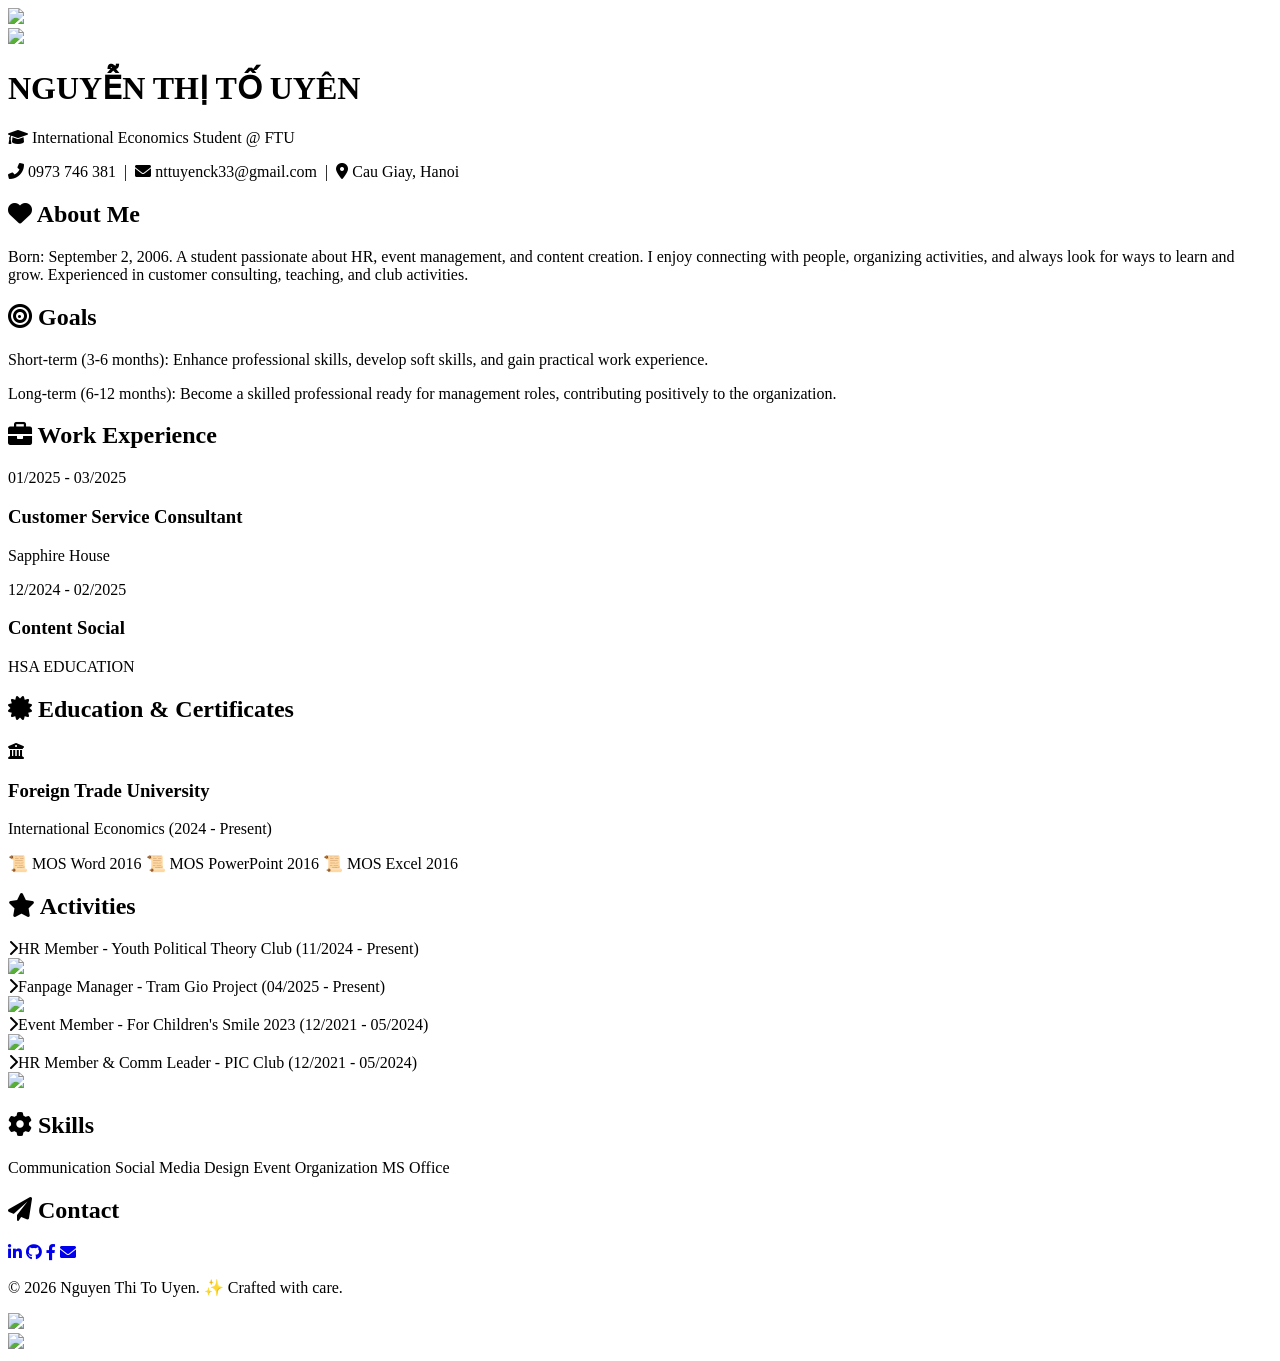
==== index.html @ a0c2809f "Update and rename index - Copy.html to index.html" ====
<!DOCTYPE html>
<html lang="en">
<head>
    <meta charset="UTF-8">
    <meta name="viewport" content="width=device-width, initial-scale=1.0">
    <title>Nguyễn Thị Tố Uyên - Portfolio</title>
    <link rel="stylesheet" href="style.css">
    <link rel="stylesheet" href="https://cdnjs.cloudflare.com/ajax/libs/font-awesome/6.0.0/css/all.min.css">
</head>
<body>
    <div class="container">
        <!-- Cột ảnh bên trái - 2 ảnh -->
        <div class="sidebar left-sidebar">
            <div class="decor-image">
                <img src="https://github.com/nttuyenks/nttuyen29.github.io/blob/main/images/1.jpg">
            </div>
            <div class="decor-image">
                <img src="https://github.com/nttuyenks/nttuyen29.github.io/blob/main/images/2.jpg">
            </div>
        </div>

        <!-- Nội dung chính giữa -->
        <div class="main-content">
            <div class="content">
                <!-- Header -->
                <header class="fade-in">
                    <h1>NGUYỄN THỊ TỐ UYÊN</h1>
                    <p class="subtitle"><i class="fas fa-graduation-cap"></i> International Economics Student @ FTU</p>
                    <p class="contact">
                        <i class="fas fa-phone-alt"></i> 0973 746 381 &nbsp;|&nbsp;
                        <i class="fas fa-envelope"></i> nttuyenck33@gmail.com &nbsp;|&nbsp;
                        <i class="fas fa-map-marker-alt"></i> Cau Giay, Hanoi
                    </p>
                </header>

                <!-- About Me -->
                <section class="scroll-reveal">
                    <h2><i class="fas fa-heart"></i> About Me</h2>
                    <p>Born: September 2, 2006. A student passionate about HR, event management, and content creation. I enjoy connecting with people, organizing activities, and always look for ways to learn and grow. Experienced in customer consulting, teaching, and club activities.</p>
                </section>

                <!-- Goals -->
                <section class="scroll-reveal">
                    <h2><i class="fas fa-bullseye"></i> Goals</h2>
                    <div class="goals-list">
                        <p><span class="goal-label">Short-term (3-6 months):</span> Enhance professional skills, develop soft skills, and gain practical work experience.</p>
                        <p><span class="goal-label">Long-term (6-12 months):</span> Become a skilled professional ready for management roles, contributing positively to the organization.</p>
                    </div>
                </section>

                <!-- Work Experience -->
                <section class="scroll-reveal">
                    <h2><i class="fas fa-briefcase"></i> Work Experience</h2>
                    <div class="timeline-item">
                        <div class="timeline-date">01/2025 - 03/2025</div>
                        <div class="timeline-content">
                            <h3>Customer Service Consultant</h3>
                            <p class="company">Sapphire House</p>
                        </div>
                    </div>
                    <div class="timeline-item">
                        <div class="timeline-date">12/2024 - 02/2025</div>
                        <div class="timeline-content">
                            <h3>Content Social </h3>
                            <p class="company">HSA EDUCATION</p>
                        </div>
                    </div>
                </section>

                <!-- Education & Certificates -->
                <section class="scroll-reveal">
                    <h2><i class="fas fa-certificate"></i> Education & Certificates</h2>
                    <div class="edu-item">
                        <i class="fas fa-university"></i>
                        <div><h3>Foreign Trade University</h3><p>International Economics (2024 - Present)</p></div>
                    </div>
                    <div class="certs">
                        <span class="cert-badge">📜 MOS Word 2016</span>
                        <span class="cert-badge">📜 MOS PowerPoint 2016</span>
                        <span class="cert-badge">📜 MOS Excel 2016</span>
                    </div>
                </section>

                <!-- Activities -->
                <section class="scroll-reveal">
                    <h2><i class="fas fa-star"></i> Activities</h2>
                    <div class="activities-container">
                        <div class="activity-item">
                            <div class="activity-info"><i class="fas fa-chevron-right"></i><span>HR Member - Youth Political Theory Club (11/2024 - Present)</span></div>
                            <div class="activity-image"><img src="https://github.com/nttuyenks/nttuyen29.github.io/blob/main/images/9.jpg"></div>
                        </div>
                        <div class="activity-item">
                            <div class="activity-info"><i class="fas fa-chevron-right"></i><span>Fanpage Manager - Tram Gio Project (04/2025 - Present)</span></div>
                            <div class="activity-image"><img src="https://github.com/nttuyenks/nttuyen29.github.io/blob/main/images/5.jpg"></div>
                        </div>
                        <div class="activity-item">
                            <div class="activity-info"><i class="fas fa-chevron-right"></i><span>Event Member - For Children's Smile 2023 (12/2021 - 05/2024)</span></div>
                            <div class="activity-image"><img src="https://github.com/nttuyenks/nttuyen29.github.io/blob/main/images/6.jpg"></div>
                        </div>
                        <div class="activity-item">
                            <div class="activity-info"><i class="fas fa-chevron-right"></i><span>HR Member & Comm Leader - PIC Club (12/2021 - 05/2024)</span></div>
                            <div class="activity-image"><img src="https://github.com/nttuyenks/nttuyen29.github.io/blob/main/images/8.jpg"></div>
                        </div>
                    </div>
                </section>

                <!-- Skills -->
                <section class="scroll-reveal">
                    <h2><i class="fas fa-cog"></i> Skills</h2>
                    <div class="skills">
                        <span class="skill-tag">Communication</span>
                        <span class="skill-tag">Social Media</span>
                        <span class="skill-tag">Design</span>
                        <span class="skill-tag">Event Organization</span>
                        <span class="skill-tag">MS Office</span>
                    </div>
                </section>

                <!-- Contact -->
                <section class="scroll-reveal">
                    <h2><i class="fas fa-paper-plane"></i> Contact</h2>
                    <div class="contact-icons">
                        <a href="#" class="contact-icon"><i class="fab fa-linkedin-in"></i></a>
                        <a href="#" class="contact-icon"><i class="fab fa-github"></i></a>
                        <a href="#" class="contact-icon"><i class="fab fa-facebook-f"></i></a>
                        <a href="#" class="contact-icon"><i class="fas fa-envelope"></i></a>
                    </div>
                </section>

                <footer>
                    <p>© 2026 Nguyen Thi To Uyen. ✨ Crafted with care.</p>
                </footer>
            </div>
        </div>

        <!-- Cột ảnh bên phải - 2 ảnh -->
        <div class="sidebar right-sidebar">
            <div class="decor-image">
                <img src="https://github.com/nttuyenks/nttuyen29.github.io/blob/main/images/11.jpg">
            </div>
            <div class="decor-image">
                <img src="https://github.com/nttuyenks/nttuyen29.github.io/blob/main/images/10.jpg">
            </div>
        </div>
    </div>

    <script>
        // Hiệu ứng xuất hiện khi cuộn
        const reveals = document.querySelectorAll('.scroll-reveal');

        function checkReveal() {
            for (let i = 0; i < reveals.length; i++) {
                const windowHeight = window.innerHeight;
                const revealTop = reveals[i].getBoundingClientRect().top;
                const revealPoint = 150;

                if (revealTop < windowHeight - revealPoint) {
                    reveals[i].classList.add('active');
                }
            }
        }

        window.addEventListener('scroll', checkReveal);
        checkReveal();
    </script>
</body>

</html>
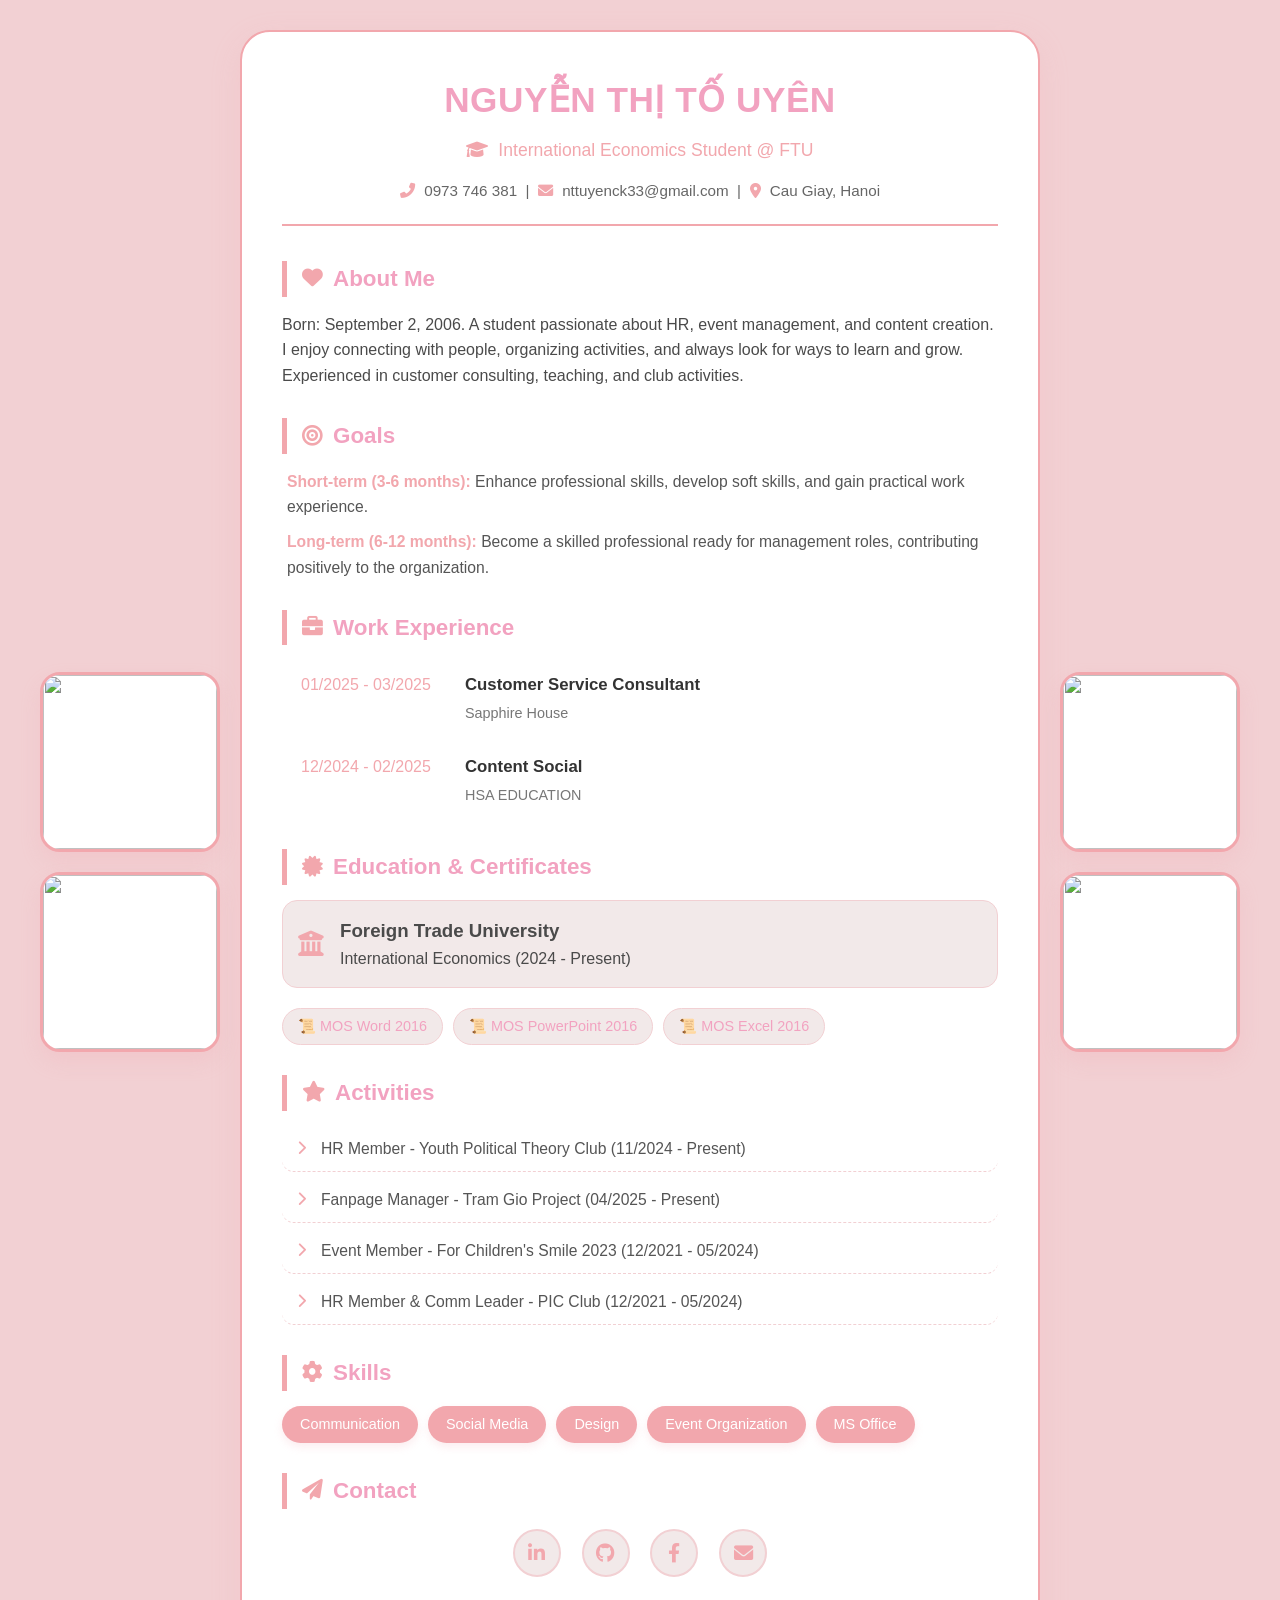
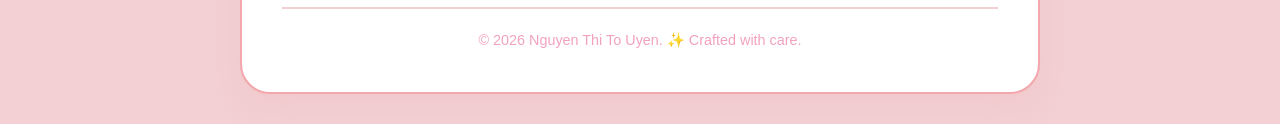
==== commit 566ef5a9: "Update index.html" ====
--- a/index.html
+++ b/index.html
@@ -12,10 +12,10 @@
         <!-- Cột ảnh bên trái - 2 ảnh -->
         <div class="sidebar left-sidebar">
             <div class="decor-image">
-                <img src="https://github.com/nttuyenks/nttuyen29.github.io/blob/main/images/1.jpg">
+                <img src="https://github.com/nttuyenks/nttuyen29.github.io/raw/main/images/1.jpg">
             </div>
             <div class="decor-image">
-                <img src="https://github.com/nttuyenks/nttuyen29.github.io/blob/main/images/2.jpg">
+                <img src="https://github.com/nttuyenks/nttuyen29.github.io/raw/main/images/2.jpg">
             </div>
         </div>
 
@@ -87,19 +87,19 @@
                     <div class="activities-container">
                         <div class="activity-item">
                             <div class="activity-info"><i class="fas fa-chevron-right"></i><span>HR Member - Youth Political Theory Club (11/2024 - Present)</span></div>
-                            <div class="activity-image"><img src="https://github.com/nttuyenks/nttuyen29.github.io/blob/main/images/9.jpg"></div>
+                            <div class="activity-image"><img src="https://github.com/nttuyenks/nttuyen29.github.io/raw/main/images/9.jpg"></div>
                         </div>
                         <div class="activity-item">
                             <div class="activity-info"><i class="fas fa-chevron-right"></i><span>Fanpage Manager - Tram Gio Project (04/2025 - Present)</span></div>
-                            <div class="activity-image"><img src="https://github.com/nttuyenks/nttuyen29.github.io/blob/main/images/5.jpg"></div>
+                            <div class="activity-image"><img src="https://github.com/nttuyenks/nttuyen29.github.io/raw/main/images/5.jpg"></div>
                         </div>
                         <div class="activity-item">
                             <div class="activity-info"><i class="fas fa-chevron-right"></i><span>Event Member - For Children's Smile 2023 (12/2021 - 05/2024)</span></div>
-                            <div class="activity-image"><img src="https://github.com/nttuyenks/nttuyen29.github.io/blob/main/images/6.jpg"></div>
+                            <div class="activity-image"><img src="https://github.com/nttuyenks/nttuyen29.github.io/raw/main/images/6.jpg"></div>
                         </div>
                         <div class="activity-item">
                             <div class="activity-info"><i class="fas fa-chevron-right"></i><span>HR Member & Comm Leader - PIC Club (12/2021 - 05/2024)</span></div>
-                            <div class="activity-image"><img src="https://github.com/nttuyenks/nttuyen29.github.io/blob/main/images/8.jpg"></div>
+                            <div class="activity-image"><img src="https://github.com/nttuyenks/nttuyen29.github.io/raw/main/images/8.jpg"></div>
                         </div>
                     </div>
                 </section>
@@ -136,10 +136,10 @@
         <!-- Cột ảnh bên phải - 2 ảnh -->
         <div class="sidebar right-sidebar">
             <div class="decor-image">
-                <img src="https://github.com/nttuyenks/nttuyen29.github.io/blob/main/images/11.jpg">
+                <img src="https://github.com/nttuyenks/nttuyen29.github.io/raw/main/images/11.jpg">
             </div>
             <div class="decor-image">
-                <img src="https://github.com/nttuyenks/nttuyen29.github.io/blob/main/images/10.jpg">
+                <img src="https://github.com/nttuyenks/nttuyen29.github.io/raw/main/images/10.jpg">
             </div>
         </div>
     </div>
@@ -168,3 +168,4 @@
 </html>
 
 
+
--- a/style.css
+++ b/style.css
@@ -0,0 +1,437 @@
+* {
+    margin: 0;
+    padding: 0;
+    box-sizing: border-box;
+}
+
+body {
+    font-family: 'Segoe UI', Roboto, -apple-system, BlinkMacSystemFont, sans-serif;
+    background: #F2D0D3;
+    padding: 30px 20px;
+    line-height: 1.6;
+    color: #4a4a4a;
+    min-height: 100vh;
+    display: flex;
+    align-items: center;
+}
+
+/* Container chính chia 3 cột */
+.container {
+    max-width: 1200px;
+    margin: 0 auto;
+    display: flex;
+    gap: 20px;
+    align-items: stretch;
+}
+
+/* Cột sidebar trái và phải - mỗi bên 2 ảnh */
+.sidebar {
+    flex: 0 0 180px;
+    display: flex;
+    flex-direction: column;
+    gap: 20px;
+    justify-content: center; /* Căn giữa các ảnh theo chiều dọc */
+}
+
+/* Ảnh trang trí - tất cả đều bằng nhau */
+.decor-image {
+    width: 100%;
+    aspect-ratio: 1/1; /* Tỷ lệ 1:1 - hình vuông */
+    border-radius: 20px;
+    overflow: hidden;
+    transition: all 0.4s ease;
+    box-shadow: 0 10px 20px rgba(242, 167, 173, 0.2);
+    border: 3px solid #F2A7AD;
+    background: white;
+}
+
+.decor-image:hover {
+    transform: scale(1.05) rotate(3deg);
+    box-shadow: 0 15px 30px rgba(242, 167, 173, 0.4);
+    border-color: #F2A2C0;
+}
+
+.decor-image img {
+    width: 100%;
+    height: 100%;
+    display: block;
+    object-fit: cover; /* Ảnh phủ đầy khung */
+}
+
+/* Cột nội dung chính giữa */
+.main-content {
+    flex: 1;
+    min-width: 0;
+}
+
+/* Khung nội dung */
+.content {
+    background: white;
+    padding: 40px;
+    border-radius: 30px;
+    border: 2px solid #F2A7AD;
+    box-shadow: 0 10px 30px rgba(242, 167, 173, 0.2);
+}
+
+/* Header */
+header {
+    text-align: center;
+    margin-bottom: 35px;
+    padding-bottom: 20px;
+    border-bottom: 2px solid #F2A7AD;
+}
+
+h1 {
+    color: #F2A2C0;
+    font-size: 2.2rem;
+    margin-bottom: 8px;
+    font-weight: 600;
+    letter-spacing: 0.5px;
+}
+
+.subtitle {
+    color: #F2A7AD;
+    font-size: 1.1rem;
+    margin-bottom: 15px;
+    font-weight: 500;
+}
+
+.subtitle i {
+    margin-right: 5px;
+}
+
+.contact {
+    color: #666;
+    font-size: 0.95rem;
+}
+
+.contact i {
+    color: #F2A7AD;
+    margin-right: 5px;
+}
+
+/* Sections */
+section {
+    margin-bottom: 30px;
+}
+
+h2 {
+    color: #F2A2C0;
+    font-size: 1.4rem;
+    margin-bottom: 15px;
+    font-weight: 600;
+    display: flex;
+    align-items: center;
+    gap: 10px;
+    border-left: 5px solid #F2A7AD;
+    padding-left: 15px;
+}
+
+h2 i {
+    color: #F2A7AD;
+    font-size: 1.3rem;
+}
+
+/* Hiệu ứng xuất hiện */
+.fade-in {
+    animation: fadeIn 1s ease-out;
+}
+
+@keyframes fadeIn {
+    from {
+        opacity: 0;
+        transform: translateY(20px);
+    }
+    to {
+        opacity: 1;
+        transform: translateY(0);
+    }
+}
+
+.scroll-reveal {
+    opacity: 0;
+    transform: translateY(30px);
+    transition: all 0.8s ease;
+}
+
+.scroll-reveal.active {
+    opacity: 1;
+    transform: translateY(0);
+}
+
+/* Goals */
+.goals-list p {
+    margin-bottom: 10px;
+    color: #555;
+    font-size: 0.98rem;
+    padding-left: 5px;
+}
+
+.goal-label {
+    color: #F2A7AD;
+    font-weight: 600;
+    display: inline-block;
+    min-width: 150px;
+}
+
+/* Timeline */
+.timeline-item {
+    display: flex;
+    gap: 1.5rem;
+    padding: 12px 15px;
+    border-radius: 15px;
+    transition: all 0.3s ease;
+    margin-bottom: 5px;
+    border-left: 4px solid transparent;
+}
+
+.timeline-item:hover {
+    background: #F2E9E9;
+    transform: translateX(10px);
+    border-left-color: #F2A7AD;
+}
+
+.timeline-date {
+    min-width: 140px;
+    font-weight: 500;
+    color: #F2A7AD;
+}
+
+.timeline-content h3 {
+    font-size: 1.05rem;
+    color: #333;
+    margin-bottom: 3px;
+}
+
+.company {
+    color: #777;
+    font-size: 0.9rem;
+}
+
+/* Education */
+.edu-item {
+    display: flex;
+    align-items: center;
+    gap: 1rem;
+    padding: 15px;
+    background: #F2E9E9;
+    border-radius: 15px;
+    transition: all 0.3s ease;
+    border: 1px solid #F2D0D3;
+    margin-bottom: 20px;
+}
+
+.edu-item:hover {
+    transform: scale(1.02);
+    border-color: #F2A7AD;
+}
+
+.edu-item i {
+    font-size: 1.6rem;
+    color: #F2A7AD;
+}
+
+/* Certificates */
+.certs {
+    display: flex;
+    flex-wrap: wrap;
+    gap: 10px;
+}
+
+.cert-badge {
+    background: #F2E9E9;
+    color: #F2A2C0;
+    padding: 6px 15px;
+    border-radius: 30px;
+    font-size: 0.9rem;
+    border: 1px solid #F2D0D3;
+    transition: all 0.2s ease;
+}
+
+.cert-badge:hover {
+    transform: translateY(-3px);
+    border-color: #F2A7AD;
+    box-shadow: 0 5px 10px rgba(242,167,173,0.2);
+}
+
+/* Activities */
+.activities-container {
+    display: flex;
+    flex-direction: column;
+    gap: 5px;
+}
+
+.activity-item {
+    display: flex;
+    align-items: center;
+    justify-content: space-between;
+    padding: 10px 15px;
+    border-radius: 12px;
+    transition: all 0.3s ease;
+    cursor: default;
+    border-bottom: 1px dashed #F2D0D3;
+}
+
+.activity-info {
+    display: flex;
+    align-items: center;
+    gap: 15px;
+    flex: 1;
+}
+
+.activity-info i {
+    color: #F2A7AD;
+    font-size: 0.9rem;
+    transition: transform 0.3s ease;
+}
+
+.activity-info span {
+    color: #555;
+    font-size: 0.98rem;
+    transition: all 0.2s ease;
+}
+
+.activity-image {
+    width: 0;
+    height: 0;
+    opacity: 0;
+    overflow: hidden;
+    border-radius: 10px;
+    transition: all 0.4s ease;
+    margin-left: 15px;
+}
+
+.activity-image img {
+    width: 160px;
+    height: 100px;
+    object-fit: cover;
+    border-radius: 10px;
+    box-shadow: 0 8px 20px rgba(242,167,173,0.3);
+    border: 2px solid #F2A7AD;
+}
+
+.activity-item:hover {
+    background: #F2E9E9;
+    transform: translateX(8px);
+}
+
+.activity-item:hover .activity-info i {
+    transform: translateX(5px);
+    color: #F2A2C0;
+}
+
+.activity-item:hover .activity-info span {
+    color: #F2A7AD;
+    font-weight: 500;
+}
+
+.activity-item:hover .activity-image {
+    width: auto;
+    height: auto;
+    opacity: 1;
+}
+
+/* Skills */
+.skills {
+    display: flex;
+    flex-wrap: wrap;
+    gap: 10px;
+    margin-top: 10px;
+}
+
+.skill-tag {
+    background: #F2A7AD;
+    color: white;
+    padding: 7px 18px;
+    border-radius: 30px;
+    font-size: 0.9rem;
+    font-weight: 500;
+    transition: all 0.3s ease;
+    box-shadow: 0 4px 8px rgba(242,167,173,0.2);
+}
+
+.skill-tag:hover {
+    transform: translateY(-4px) scale(1.05);
+    box-shadow: 0 10px 18px rgba(242,167,173,0.4);
+    background: #F2A2C0;
+}
+
+/* Contact */
+.contact-icons {
+    display: flex;
+    justify-content: center;
+    gap: 1.3rem;
+    margin-top: 20px;
+}
+
+.contact-icon {
+    width: 3rem;
+    height: 3rem;
+    background: #F2E9E9;
+    border-radius: 50%;
+    display: flex;
+    align-items: center;
+    justify-content: center;
+    color: #F2A7AD;
+    font-size: 1.2rem;
+    transition: all 0.3s ease;
+    text-decoration: none;
+    border: 2px solid #F2D0D3;
+}
+
+.contact-icon:hover {
+    background: #F2A7AD;
+    color: white;
+    transform: translateY(-5px) rotate(360deg);
+    box-shadow: 0 10px 20px rgba(242,167,173,0.4);
+    border-color: white;
+}
+
+/* Footer */
+footer {
+    margin-top: 30px;
+    padding-top: 20px;
+    border-top: 2px solid #F2D0D3;
+    text-align: center;
+    color: #F2A2C0;
+    font-size: 0.9rem;
+}
+
+/* Responsive cho mobile */
+@media (max-width: 900px) {
+    .container {
+        flex-direction: column;
+    }
+    
+    .sidebar {
+        flex: 0 0 auto;
+        flex-direction: row;
+        justify-content: center;
+        width: 100%;
+        gap: 15px;
+    }
+    
+    .decor-image {
+        width: 120px;
+    }
+}
+
+@media (max-width: 600px) {
+    body { padding: 15px 10px; }
+    .content { padding: 25px; }
+    
+    h1 { font-size: 1.8rem; }
+    
+    .timeline-item { flex-direction: column; gap: 5px; }
+    .timeline-date { min-width: auto; }
+    
+    .activity-item { flex-direction: column; align-items: flex-start; }
+    .activity-image { width: 100%; margin-left: 0; }
+    .activity-image img { width: 100%; height: auto; max-height: 130px; }
+    
+    .goal-label { display: block; margin-bottom: 3px; }
+    
+    .decor-image {
+        width: 100px;
+    }
+}
